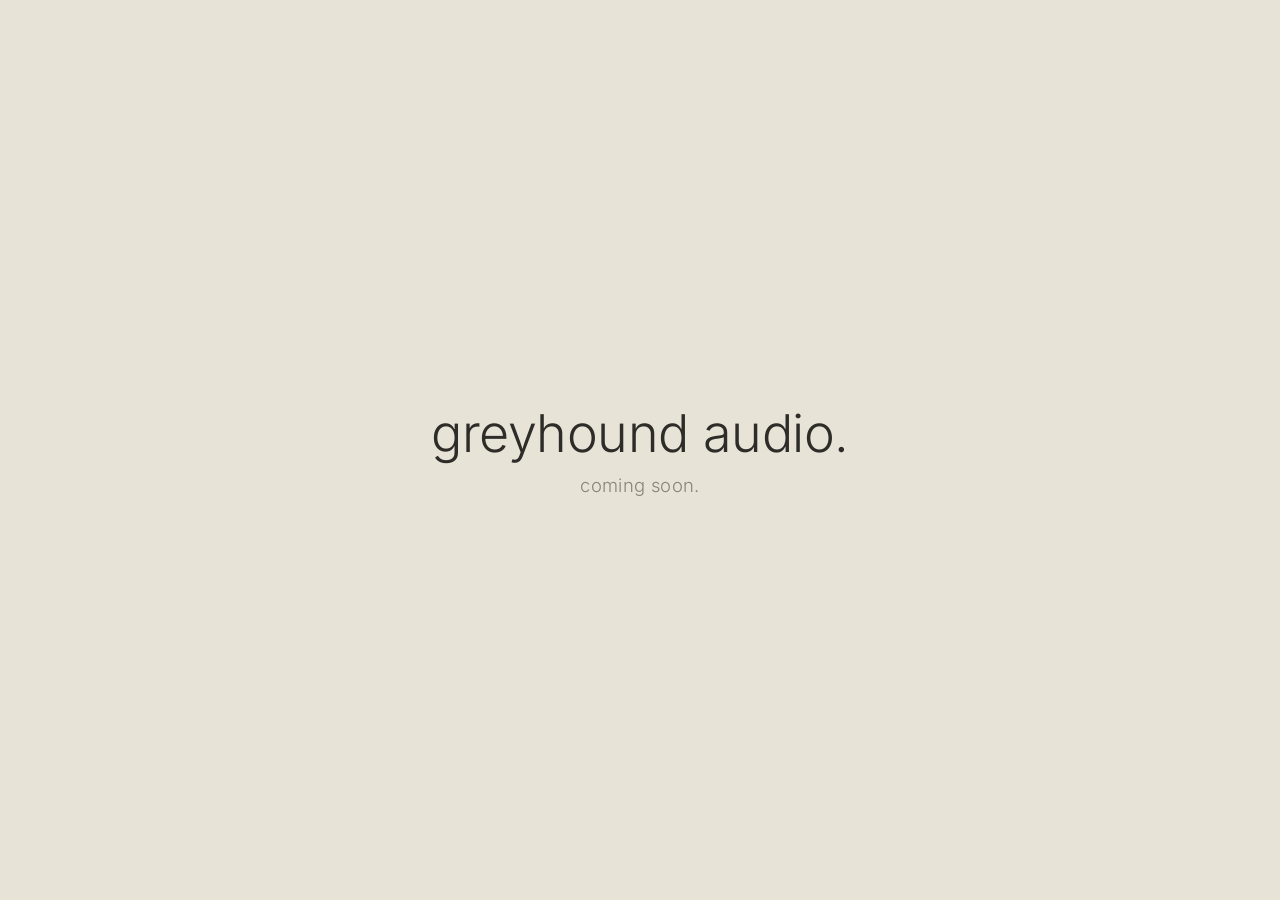
==== index.html @ 5644e5fe "Add files via upload first draft upload" ====
<!DOCTYPE html>
<html lang="en">
<head>
<meta charset="UTF-8">
<meta name="viewport" content="width=device-width, initial-scale=1, viewport-fit=cover">
<title>greyhound audio</title>
<meta name="description" content="greyhound audio — mastering, mixing, production. coming soon.">
<link rel="stylesheet" href="style.css">
<link rel="icon" href="data:,">
</head>
<body>

  <main class="wrap">
    <h1 class="mark" data-hoverable>greyhound audio.</h1>
    <p class="status" data-hoverable>coming soon.</p>
  </main>

  <!-- custom cursor (desktop / fine-pointer only, see CSS) -->
  <div class="cursor" id="cursor" aria-hidden="true">
    <svg viewBox="0 0 40 40" width="40" height="40">
      <circle cx="20" cy="20" r="13" class="cursor-ring"/>
      <line x1="20" y1="2" x2="20" y2="9" class="cursor-tick"/>
      <circle cx="20" cy="20" r="1.6" class="cursor-dot"/>
    </svg>
  </div>

  <script src="script.js"></script>
</body>
</html>
---- style.css ----
@font-face {
  font-family: 'Inter';
  font-weight: 300;
  font-style: normal;
  font-display: swap;
  src: url('fonts/inter-latin-300-normal.woff2') format('woff2');
}

@font-face {
  font-family: 'Inter';
  font-weight: 400;
  font-style: normal;
  font-display: swap;
  src: url('fonts/inter-latin-400-normal.woff2') format('woff2');
}

:root {
  --bg: #E8E3D7;
  --ink: #2E2C28;
  --ink-soft: #8A8478;
  --ring: #BF3922;
}

* {
  margin: 0;
  padding: 0;
  box-sizing: border-box;
}

html, body {
  height: 100%;
}

body {
  background: var(--bg);
  color: var(--ink);
  font-family: 'Inter', -apple-system, BlinkMacSystemFont, 'Segoe UI', sans-serif;
  font-weight: 300;
  display: flex;
  align-items: center;
  justify-content: center;
  min-height: 100dvh;
  overflow: hidden;
  -webkit-font-smoothing: antialiased;
  text-rendering: optimizeLegibility;
}

.wrap {
  text-align: center;
  padding: 0 1.5rem;
  animation: rise 0.9s cubic-bezier(0.16, 1, 0.3, 1) both;
}

@keyframes rise {
  from {
    opacity: 0;
    transform: translateY(10px);
  }
  to {
    opacity: 1;
    transform: translateY(0);
  }
}

.mark {
  font-size: clamp(1.75rem, 6vw, 3.25rem);
  font-weight: 300;
  letter-spacing: -0.01em;
  text-transform: lowercase;
  line-height: 1.15;
}

.status {
  margin-top: 0.6em;
  font-size: clamp(0.9rem, 2.6vw, 1.15rem);
  font-weight: 300;
  letter-spacing: 0.02em;
  text-transform: lowercase;
  color: var(--ink-soft);
}

/* ============ custom cursor ============ */
/* Only on devices with a fine pointer (mouse/trackpad) and hover support.
   Touch devices keep their native cursor entirely. */
@media (hover: hover) and (pointer: fine) {
  body {
    cursor: none;
  }

  .cursor {
    position: fixed;
    top: 0;
    left: 0;
    width: 40px;
    height: 40px;
    pointer-events: none;
    z-index: 9999;
    transform: translate(-50%, -50%);
    will-change: transform;
    opacity: 0;
    transition: opacity 0.25s ease;
  }

  .cursor.active {
    opacity: 1;
  }

  .cursor-ring {
    fill: none;
    stroke: var(--ring);
    stroke-width: 1.1;
    transition: r 0.22s cubic-bezier(0.34, 1.2, 0.4, 1), stroke-width 0.22s ease, fill 0.22s ease;
  }

  .cursor-tick {
    stroke: var(--ring);
    stroke-width: 1.1;
    transition: opacity 0.18s ease;
  }

  .cursor-dot {
    fill: var(--ink);
    transition: r 0.18s ease;
  }

  .cursor.down .cursor-ring {
    r: 10;
  }

  .cursor.down .cursor-dot {
    r: 2.2;
  }

  /* hover response when the cursor is over text — ring tightens and
     sharpens toward the centre point, like a lens focusing, rather
     than a generic hover glow */
  .cursor.on-text .cursor-ring {
    r: 8;
    stroke-width: 1.4;
    fill: rgba(191, 57, 34, 0.08);
  }

  .cursor.on-text .cursor-tick {
    transform: rotate(20deg) scaleY(0.7);
    transform-origin: 20px 20px;
  }

  .cursor.on-text .cursor-dot {
    r: 1.3;
  }

  .cursor svg {
    overflow: visible;
  }

  .cursor-tick {
    transition: opacity 0.18s ease, transform 0.3s cubic-bezier(0.34, 1.56, 0.64, 1);
  }
}

/* Respect reduced motion preferences */
@media (prefers-reduced-motion: reduce) {
  .wrap {
    animation: none;
  }
  .cursor,
  .cursor-ring,
  .cursor-dot,
  .cursor-tick {
    transition: none !important;
  }
}
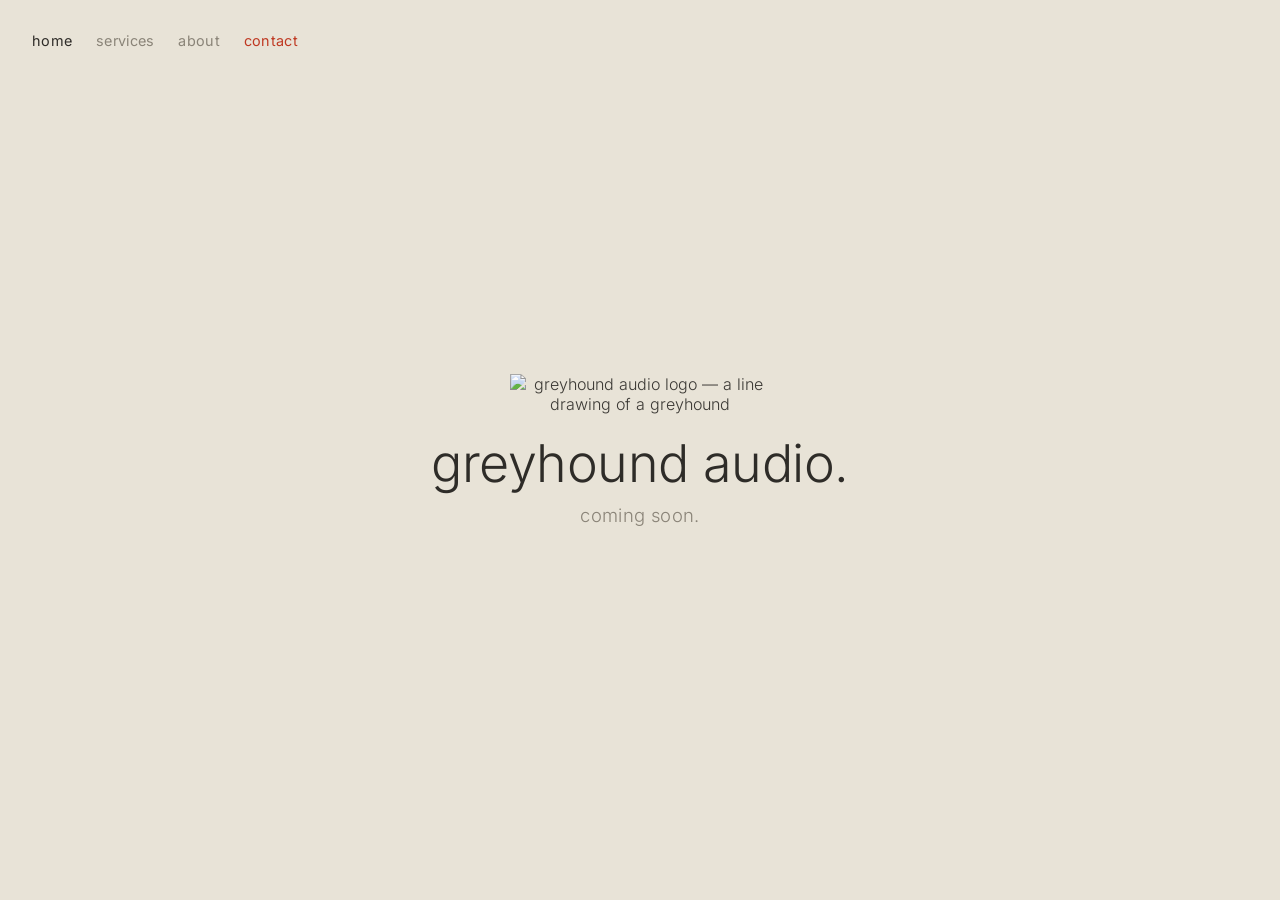
==== commit e93d05ae: "Add files via upload" ====
--- a/index.html
+++ b/index.html
@@ -8,9 +8,17 @@
 <link rel="stylesheet" href="style.css">
 <link rel="icon" href="data:,">
 </head>
-<body>
+<body class="home">
+
+  <nav class="nav">
+    <a href="index.html" class="is-active">home</a>
+    <a href="services.html">services</a>
+    <a href="about.html">about</a>
+    <a href="contact.html" class="contact-link">contact</a>
+  </nav>
 
   <main class="wrap">
+    <img class="logo" src="images/greyhound-mark.png" alt="greyhound audio logo — a line drawing of a greyhound">
     <h1 class="mark" data-hoverable>greyhound audio.</h1>
     <p class="status" data-hoverable>coming soon.</p>
   </main>
--- a/style.css
+++ b/style.css
@@ -18,7 +18,8 @@
   --bg: #E8E3D7;
   --ink: #2E2C28;
   --ink-soft: #8A8478;
-  --ring: #BF3922;
+  --ring: rgba(46, 44, 40, 0.55);
+  --accent: #BF3922;
 }
 
 * {
@@ -36,13 +37,24 @@
   color: var(--ink);
   font-family: 'Inter', -apple-system, BlinkMacSystemFont, 'Segoe UI', sans-serif;
   font-weight: 300;
+  min-height: 100dvh;
+  -webkit-font-smoothing: antialiased;
+  text-rendering: optimizeLegibility;
+}
+
+/* Homepage only: centred single-screen layout, no scroll */
+body.home {
   display: flex;
   align-items: center;
   justify-content: center;
-  min-height: 100dvh;
   overflow: hidden;
-  -webkit-font-smoothing: antialiased;
-  text-rendering: optimizeLegibility;
+}
+
+/* Inner pages: normal top-down flow, nav sits above content */
+body.page {
+  padding: 6.5rem 1.5rem 4rem;
+  display: flex;
+  justify-content: center;
 }
 
 .wrap {
@@ -62,6 +74,14 @@
   }
 }
 
+.logo {
+  display: block;
+  width: clamp(140px, 28vw, 260px);
+  height: auto;
+  margin: 0 auto 1.25rem;
+  opacity: 0.92;
+}
+
 .mark {
   font-size: clamp(1.75rem, 6vw, 3.25rem);
   font-weight: 300;
@@ -79,9 +99,149 @@
   color: var(--ink-soft);
 }
 
+/* ============ site nav ============ */
+.nav {
+  position: fixed;
+  top: 2rem;
+  left: 2rem;
+  z-index: 10;
+  display: flex;
+  flex-wrap: wrap;
+}
+
+.nav a {
+  font-family: 'Inter', sans-serif;
+  font-size: clamp(0.8rem, 1.6vw, 0.9rem);
+  font-weight: 400;
+  letter-spacing: 0.02em;
+  text-transform: lowercase;
+  text-decoration: none;
+  color: var(--ink-soft);
+  transition: color 0.2s ease;
+  margin-right: 1.5rem;
+}
+
+.nav a:last-child {
+  margin-right: 0;
+}
+
+.nav a:hover,
+.nav a:focus-visible {
+  color: var(--ink);
+}
+
+.nav a.is-active {
+  color: var(--ink);
+}
+
+.nav a.contact-link {
+  color: var(--accent);
+}
+
+.nav a.contact-link:hover,
+.nav a.contact-link:focus-visible {
+  color: var(--accent);
+  opacity: 0.8;
+}
+
+/* ============ inner page content ============ */
+.page-content {
+  max-width: 640px;
+  margin: 0 auto;
+  animation: rise 0.7s cubic-bezier(0.16, 1, 0.3, 1) both;
+}
+
+.page-title {
+  font-size: clamp(1.75rem, 5vw, 2.5rem);
+  font-weight: 300;
+  letter-spacing: -0.01em;
+  text-transform: lowercase;
+  margin-bottom: 1.75rem;
+}
+
+.page-content p {
+  font-size: clamp(0.95rem, 2vw, 1.05rem);
+  font-weight: 300;
+  line-height: 1.7;
+  color: var(--ink);
+  margin-bottom: 1.1em;
+  max-width: 56ch;
+}
+
+.page-content .lede {
+  color: var(--ink-soft);
+  font-size: clamp(1rem, 2.2vw, 1.15rem);
+  margin-bottom: 2em;
+}
+
+.service-list {
+  list-style: none;
+  margin-top: 1.5rem;
+  border-top: 1px solid rgba(46, 44, 40, 0.12);
+}
+
+.service-list li {
+  padding: 1.1rem 0;
+  border-bottom: 1px solid rgba(46, 44, 40, 0.12);
+  display: flex;
+  justify-content: space-between;
+  align-items: baseline;
+  gap: 1rem;
+  flex-wrap: wrap;
+}
+
+.service-list .service-name {
+  font-size: clamp(1rem, 2.2vw, 1.15rem);
+  font-weight: 400;
+  text-transform: lowercase;
+}
+
+.service-list .service-desc {
+  font-size: 0.85rem;
+  font-weight: 300;
+  color: var(--ink-soft);
+  flex-basis: 100%;
+}
+
+.contact-block {
+  margin-top: 1.5rem;
+}
+
+.contact-block a {
+  color: var(--accent);
+  text-decoration: none;
+  border-bottom: 1px solid rgba(191, 57, 34, 0.3);
+  transition: opacity 0.2s ease;
+}
+
+.contact-block a:hover,
+.contact-block a:focus-visible {
+  opacity: 0.75;
+}
+
+.contact-row {
+  display: flex;
+  flex-direction: column;
+  gap: 0.6rem;
+  font-size: clamp(0.95rem, 2vw, 1.05rem);
+  margin-bottom: 0.5rem;
+}
+
+.contact-label {
+  font-size: 0.75rem;
+  text-transform: lowercase;
+  letter-spacing: 0.04em;
+  color: var(--ink-soft);
+  margin-top: 1.5rem;
+  margin-bottom: 0.35rem;
+}
+
 /* ============ custom cursor ============ */
 /* Only on devices with a fine pointer (mouse/trackpad) and hover support.
-   Touch devices keep their native cursor entirely. */
+   Touch devices keep their native cursor entirely.
+   Kept deliberately simple for now — no hover/focus/click states.
+   Those are worth reintroducing once more of the site is built out,
+   so the interaction has more surface area to earn its place. */
 @media (hover: hover) and (pointer: fine) {
   body {
     cursor: none;
@@ -109,52 +269,19 @@
     fill: none;
     stroke: var(--ring);
     stroke-width: 1.1;
-    transition: r 0.22s cubic-bezier(0.34, 1.2, 0.4, 1), stroke-width 0.22s ease, fill 0.22s ease;
   }
 
   .cursor-tick {
     stroke: var(--ring);
     stroke-width: 1.1;
-    transition: opacity 0.18s ease;
   }
 
   .cursor-dot {
     fill: var(--ink);
-    transition: r 0.18s ease;
-  }
-
-  .cursor.down .cursor-ring {
-    r: 10;
-  }
-
-  .cursor.down .cursor-dot {
-    r: 2.2;
-  }
-
-  /* hover response when the cursor is over text — ring tightens and
-     sharpens toward the centre point, like a lens focusing, rather
-     than a generic hover glow */
-  .cursor.on-text .cursor-ring {
-    r: 8;
-    stroke-width: 1.4;
-    fill: rgba(191, 57, 34, 0.08);
-  }
-
-  .cursor.on-text .cursor-tick {
-    transform: rotate(20deg) scaleY(0.7);
-    transform-origin: 20px 20px;
-  }
-
-  .cursor.on-text .cursor-dot {
-    r: 1.3;
   }
 
   .cursor svg {
     overflow: visible;
-  }
-
-  .cursor-tick {
-    transition: opacity 0.18s ease, transform 0.3s cubic-bezier(0.34, 1.56, 0.64, 1);
   }
 }
 
@@ -163,10 +290,7 @@
   .wrap {
     animation: none;
   }
-  .cursor,
-  .cursor-ring,
-  .cursor-dot,
-  .cursor-tick {
+  .cursor {
     transition: none !important;
   }
 }
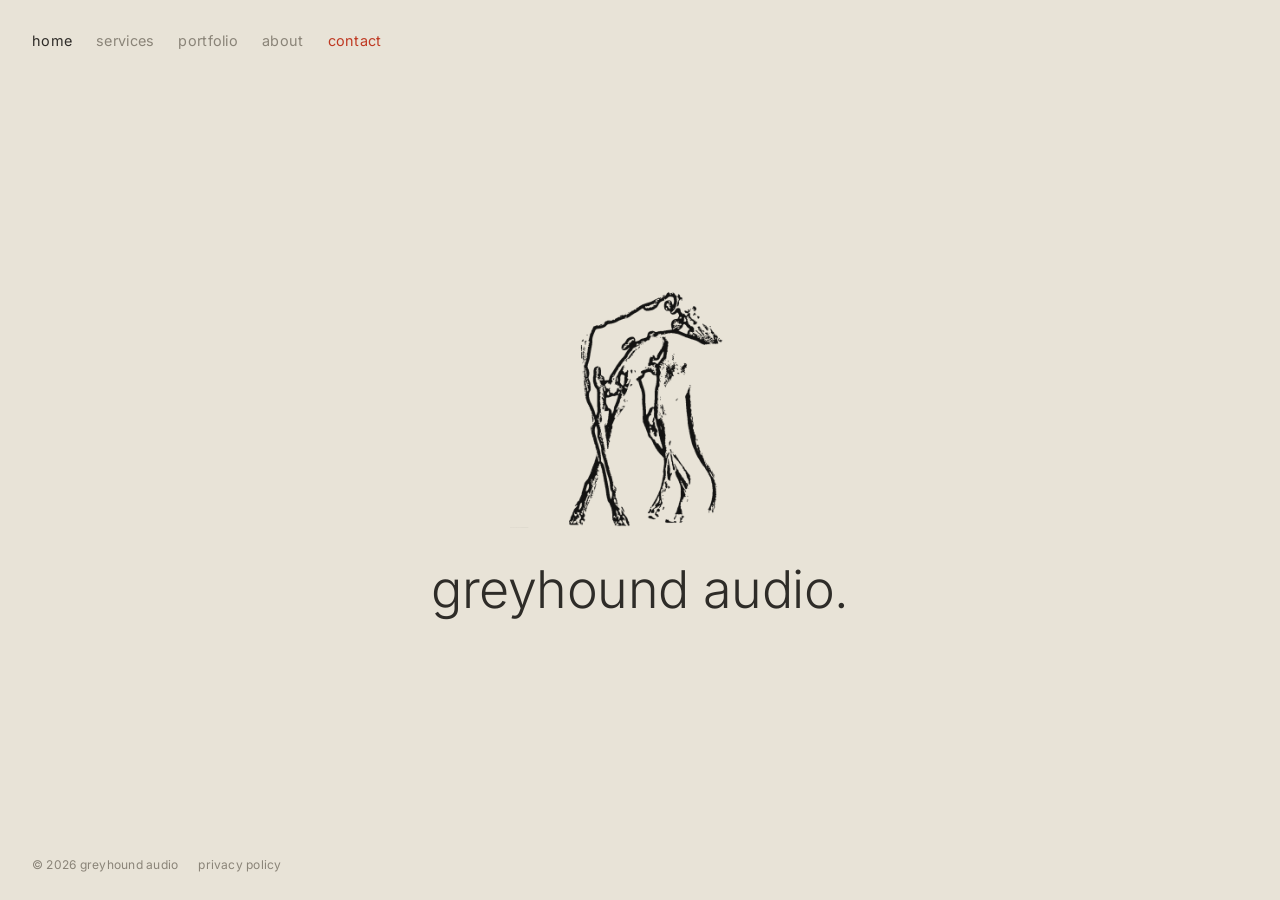
==== commit 1d81bdad: "Add files via upload Update with privacy policy" ====
--- a/index.html
+++ b/index.html
@@ -4,7 +4,14 @@
 <meta charset="UTF-8">
 <meta name="viewport" content="width=device-width, initial-scale=1, viewport-fit=cover">
 <title>greyhound audio</title>
-<meta name="description" content="greyhound audio — mastering, mixing, production. coming soon.">
+<meta name="description" content="greyhound audio — mastering, mixing, and production.">
+<link rel="canonical" href="https://greyhoundaudio.com/">
+<meta property="og:title" content="greyhound audio">
+<meta property="og:description" content="mastering, mixing, and production.">
+<meta property="og:type" content="website">
+<meta property="og:url" content="https://greyhoundaudio.com/">
+<meta property="og:image" content="https://greyhoundaudio.com/images/greyhound-mark.png">
+<meta name="twitter:card" content="summary">
 <link rel="stylesheet" href="style.css">
 <link rel="icon" href="data:,">
 </head>
@@ -13,6 +20,7 @@
   <nav class="nav">
     <a href="index.html" class="is-active">home</a>
     <a href="services.html">services</a>
+    <a href="portfolio.html">portfolio</a>
     <a href="about.html">about</a>
     <a href="contact.html" class="contact-link">contact</a>
   </nav>
@@ -20,15 +28,17 @@
   <main class="wrap">
     <img class="logo" src="images/greyhound-mark.png" alt="greyhound audio logo — a line drawing of a greyhound">
     <h1 class="mark" data-hoverable>greyhound audio.</h1>
-    <p class="status" data-hoverable>coming soon.</p>
   </main>
+
+  <footer class="site-footer">
+    <span>&copy; 2026 greyhound audio</span>
+    <a href="privacy.html">privacy policy</a>
+  </footer>
 
   <!-- custom cursor (desktop / fine-pointer only, see CSS) -->
   <div class="cursor" id="cursor" aria-hidden="true">
     <svg viewBox="0 0 40 40" width="40" height="40">
-      <circle cx="20" cy="20" r="13" class="cursor-ring"/>
-      <line x1="20" y1="2" x2="20" y2="9" class="cursor-tick"/>
-      <circle cx="20" cy="20" r="1.6" class="cursor-dot"/>
+      <circle cx="20" cy="20" r="9" class="cursor-ring"/>
     </svg>
   </div>
 
--- a/style.css
+++ b/style.css
@@ -144,6 +144,26 @@
   opacity: 0.8;
 }
 
+/* ============ corner mark — inner pages only ============ */
+.corner-logo {
+  position: fixed;
+  bottom: 1.75rem;
+  right: 1.75rem;
+  width: 64px;
+  height: auto;
+  opacity: 0.5;
+  pointer-events: none;
+  z-index: 5;
+}
+
+@media (max-width: 600px) {
+  .corner-logo {
+    width: 44px;
+    bottom: 1.25rem;
+    right: 1.25rem;
+  }
+}
+
 /* ============ inner page content ============ */
 .page-content {
   max-width: 640px;
@@ -236,53 +256,234 @@
   margin-bottom: 0.35rem;
 }
 
+/* ============ contact form ============ */
+.contact-form {
+  margin-top: 2.5rem;
+  max-width: 480px;
+}
+
+.form-field {
+  margin-bottom: 1.4rem;
+}
+
+.form-field label {
+  display: block;
+  font-size: 0.75rem;
+  text-transform: lowercase;
+  letter-spacing: 0.04em;
+  color: var(--ink-soft);
+  margin-bottom: 0.5rem;
+}
+
+.form-field input,
+.form-field textarea {
+  width: 100%;
+  background: transparent;
+  border: none;
+  border-bottom: 1px solid rgba(46, 44, 40, 0.25);
+  padding: 0.5rem 0;
+  font-family: 'Inter', sans-serif;
+  font-size: 0.95rem;
+  font-weight: 300;
+  color: var(--ink);
+  transition: border-color 0.2s ease;
+}
+
+.form-field input:focus,
+.form-field textarea:focus {
+  outline: none;
+  border-bottom-color: var(--accent);
+}
+
+.form-field textarea {
+  resize: vertical;
+  min-height: 100px;
+  line-height: 1.6;
+}
+
+.form-submit {
+  background: none;
+  border: 1px solid var(--ink);
+  color: var(--ink);
+  font-family: 'Inter', sans-serif;
+  font-size: 0.85rem;
+  text-transform: lowercase;
+  letter-spacing: 0.03em;
+  padding: 0.65rem 1.75rem;
+  border-radius: 2px;
+  cursor: pointer;
+  transition: background 0.2s ease, color 0.2s ease, border-color 0.2s ease;
+}
+
+.form-submit:hover,
+.form-submit:focus-visible {
+  background: var(--accent);
+  border-color: var(--accent);
+  color: var(--bg);
+}
+
+.form-note {
+  font-size: 0.8rem;
+  color: var(--ink-soft);
+  margin-top: 1rem;
+}
+
+/* ============ portfolio ============ */
+.portfolio-list {
+  margin-top: 1.5rem;
+}
+
+.portfolio-entry {
+  padding: 2rem 0;
+  border-bottom: 1px solid rgba(46, 44, 40, 0.12);
+}
+
+.portfolio-entry:first-child {
+  border-top: 1px solid rgba(46, 44, 40, 0.12);
+}
+
+.portfolio-header {
+  display: flex;
+  justify-content: space-between;
+  align-items: baseline;
+  flex-wrap: wrap;
+  gap: 0.5rem;
+  margin-bottom: 0.9rem;
+}
+
+.portfolio-title {
+  font-size: clamp(1.05rem, 2.4vw, 1.25rem);
+  font-weight: 400;
+  text-transform: lowercase;
+}
+
+.portfolio-credit {
+  font-size: 0.75rem;
+  text-transform: lowercase;
+  letter-spacing: 0.03em;
+  color: var(--accent);
+}
+
+.portfolio-meta {
+  font-size: 0.85rem;
+  color: var(--ink-soft);
+  margin-bottom: 1rem;
+}
+
+.portfolio-embed {
+  width: 100%;
+  border-radius: 3px;
+  overflow: hidden;
+}
+
+.portfolio-embed iframe {
+  display: block;
+  width: 100%;
+  border: none;
+}
+
+.portfolio-empty {
+  padding: 3rem 0;
+  text-align: center;
+  color: var(--ink-soft);
+  font-size: 0.95rem;
+  border-top: 1px solid rgba(46, 44, 40, 0.12);
+  border-bottom: 1px solid rgba(46, 44, 40, 0.12);
+}
+
+/* ============ site footer ============ */
+/* Fixed to the bottom on every page, consistent regardless of whether
+   the page itself scrolls (homepage is a fixed single screen; inner
+   pages flow normally) — this keeps the footer always in the same
+   visual place rather than jumping between "end of content" and
+   "bottom of viewport" depending on the page. */
+.site-footer {
+  position: fixed;
+  bottom: 1.75rem;
+  left: 2rem;
+  z-index: 10;
+  display: flex;
+  flex-wrap: wrap;
+}
+
+.site-footer a,
+.site-footer span {
+  font-size: 0.75rem;
+  font-weight: 400;
+  letter-spacing: 0.02em;
+  text-transform: lowercase;
+  color: var(--ink-soft);
+  text-decoration: none;
+  transition: color 0.2s ease;
+  margin-right: 1.25rem;
+}
+
+.site-footer a:last-child,
+.site-footer span:last-child {
+  margin-right: 0;
+}
+
+.site-footer a:hover,
+.site-footer a:focus-visible {
+  color: var(--ink);
+}
+
+@media (max-width: 600px) {
+  .site-footer {
+    left: 1.25rem;
+    bottom: 1.25rem;
+  }
+
+  .site-footer a,
+  .site-footer span {
+    margin-right: 1rem;
+  }
+}
+
 /* ============ custom cursor ============ */
-/* Only on devices with a fine pointer (mouse/trackpad) and hover support.
-   Touch devices keep their native cursor entirely.
-   Kept deliberately simple for now — no hover/focus/click states.
-   Those are worth reintroducing once more of the site is built out,
-   so the interaction has more surface area to earn its place. */
-@media (hover: hover) and (pointer: fine) {
-  body {
-    cursor: none;
-  }
-
-  .cursor {
-    position: fixed;
-    top: 0;
-    left: 0;
-    width: 40px;
-    height: 40px;
-    pointer-events: none;
-    z-index: 9999;
-    transform: translate(-50%, -50%);
-    will-change: transform;
-    opacity: 0;
-    transition: opacity 0.25s ease;
-  }
-
-  .cursor.active {
-    opacity: 1;
-  }
-
-  .cursor-ring {
-    fill: none;
-    stroke: var(--ring);
-    stroke-width: 1.1;
-  }
-
-  .cursor-tick {
-    stroke: var(--ring);
-    stroke-width: 1.1;
-  }
-
-  .cursor-dot {
-    fill: var(--ink);
-  }
-
-  .cursor svg {
-    overflow: visible;
-  }
+/* The native cursor is only hidden once JS confirms the custom cursor is
+   actually running (via the .has-custom-cursor class on <html>). This
+   means if JS fails for any reason — blocked script, browser quirk,
+   anything — visitors keep the normal system cursor rather than losing
+   cursor visibility entirely. Relying on a CSS media query alone to hide
+   cursor:none was the previous approach and is what caused the cursor to
+   fail silently in some browsers. */
+html.has-custom-cursor,
+html.has-custom-cursor a {
+  cursor: none;
+}
+
+.cursor {
+  position: fixed;
+  top: 0;
+  left: 0;
+  width: 40px;
+  height: 40px;
+  pointer-events: none;
+  z-index: 9999;
+  transform: translate(-50%, -50%);
+  will-change: transform;
+  opacity: 0;
+  transition: opacity 0.25s ease;
+  display: none;
+}
+
+html.has-custom-cursor .cursor {
+  display: block;
+}
+
+.cursor.active {
+  opacity: 1;
+}
+
+.cursor-ring {
+  fill: none;
+  stroke: var(--ink);
+  stroke-width: 1;
+}
+
+.cursor svg {
+  overflow: visible;
 }
 
 /* Respect reduced motion preferences */
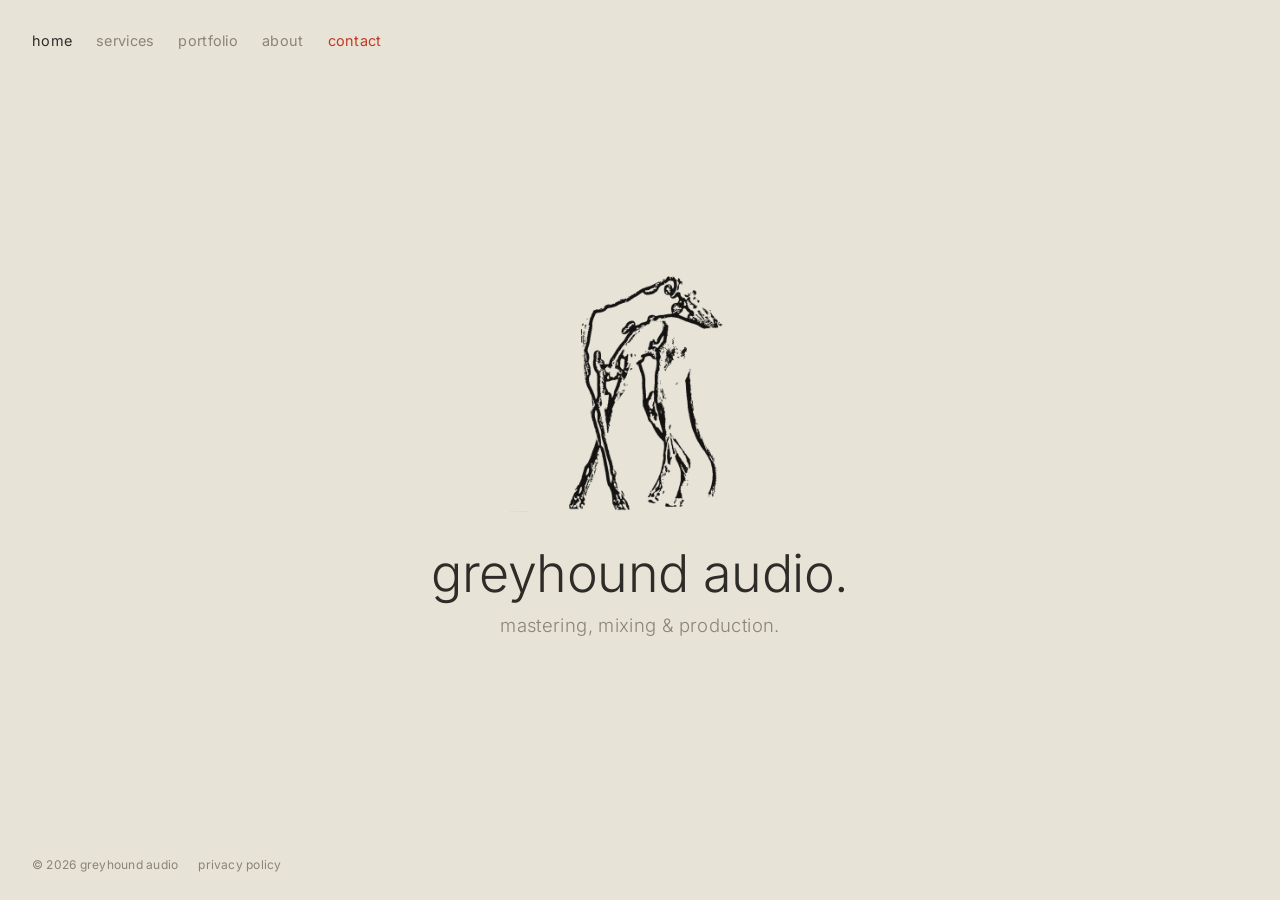
==== commit f1ff6fa8: "Add files via upload Add Favicon and some extra text" ====
--- a/index.html
+++ b/index.html
@@ -10,10 +10,31 @@
 <meta property="og:description" content="mastering, mixing, and production.">
 <meta property="og:type" content="website">
 <meta property="og:url" content="https://greyhoundaudio.com/">
-<meta property="og:image" content="https://greyhoundaudio.com/images/greyhound-mark.png">
-<meta name="twitter:card" content="summary">
+<meta property="og:image" content="https://greyhoundaudio.com/images/og-image.png">
+<meta property="og:image:width" content="1200">
+<meta property="og:image:height" content="630">
+<meta name="twitter:card" content="summary_large_image">
+<script type="application/ld+json">
+{
+  "@context": "https://schema.org",
+  "@type": "ProfessionalService",
+  "name": "greyhound audio",
+  "url": "https://greyhoundaudio.com/",
+  "logo": "https://greyhoundaudio.com/images/greyhound-mark.png",
+  "image": "https://greyhoundaudio.com/images/og-image.png",
+  "description": "Mastering, mixing, and production services.",
+  "email": "connor@greyhoundaudio.com",
+  "areaServed": "GB",
+  "sameAs": [
+    "https://instagram.com/greyhound.audio"
+  ]
+}
+</script>
 <link rel="stylesheet" href="style.css">
-<link rel="icon" href="data:,">
+<link rel="icon" type="image/x-icon" href="/favicon.ico">
+<link rel="icon" type="image/png" sizes="32x32" href="/images/favicon-32.png">
+<link rel="icon" type="image/png" sizes="192x192" href="/images/favicon-192.png">
+<link rel="apple-touch-icon" sizes="180x180" href="/images/apple-touch-icon.png">
 </head>
 <body class="home">
 
@@ -26,8 +47,12 @@
   </nav>
 
   <main class="wrap">
-    <img class="logo" src="images/greyhound-mark.png" alt="greyhound audio logo — a line drawing of a greyhound">
+    <picture>
+      <source srcset="images/greyhound-mark.webp" type="image/webp">
+      <img class="logo" src="images/greyhound-mark.png" alt="greyhound audio logo — a line drawing of a greyhound">
+    </picture>
     <h1 class="mark" data-hoverable>greyhound audio.</h1>
+    <p class="status" data-hoverable>mastering, mixing &amp; production.</p>
   </main>
 
   <footer class="site-footer">
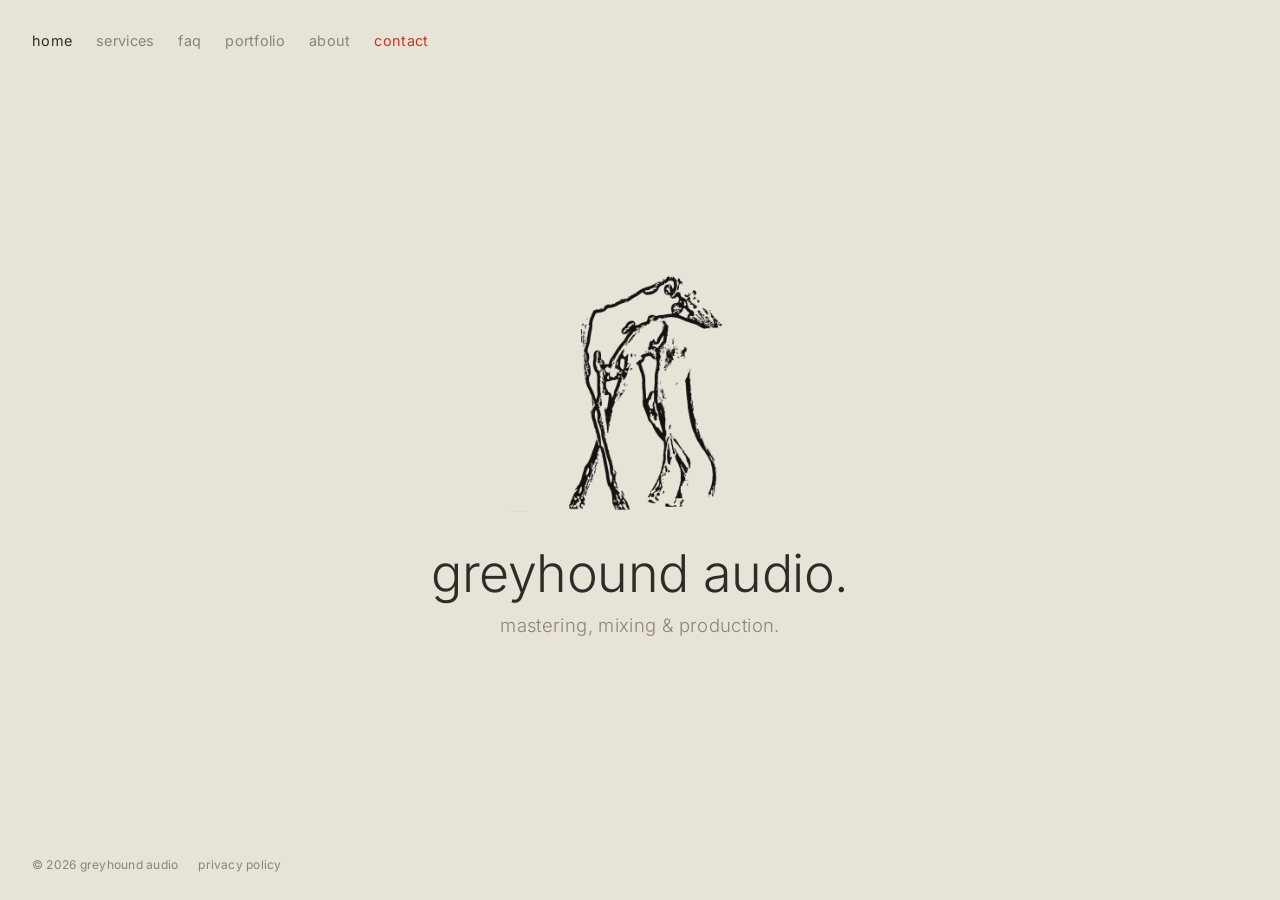
==== commit cdafe5f5: "Add files via upload FAQ, link option in form" ====
--- a/index.html
+++ b/index.html
@@ -33,6 +33,7 @@
 <link rel="stylesheet" href="style.css">
 <link rel="icon" type="image/x-icon" href="/favicon.ico">
 <link rel="icon" type="image/png" sizes="32x32" href="/images/favicon-32.png">
+<link rel="icon" type="image/png" sizes="48x48" href="/images/favicon-48.png">
 <link rel="icon" type="image/png" sizes="192x192" href="/images/favicon-192.png">
 <link rel="apple-touch-icon" sizes="180x180" href="/images/apple-touch-icon.png">
 </head>
@@ -41,16 +42,19 @@
   <nav class="nav">
     <a href="index.html" class="is-active">home</a>
     <a href="services.html">services</a>
+    <a href="faq.html">faq</a>
     <a href="portfolio.html">portfolio</a>
     <a href="about.html">about</a>
     <a href="contact.html" class="contact-link">contact</a>
   </nav>
 
   <main class="wrap">
-    <picture>
-      <source srcset="images/greyhound-mark.webp" type="image/webp">
-      <img class="logo" src="images/greyhound-mark.png" alt="greyhound audio logo — a line drawing of a greyhound">
-    </picture>
+    <a href="secret.html" class="logo-link" aria-label="greyhound audio">
+      <picture>
+        <source srcset="images/greyhound-mark.webp" type="image/webp">
+        <img class="logo" src="images/greyhound-mark.png" alt="greyhound audio logo — a line drawing of a greyhound">
+      </picture>
+    </a>
     <h1 class="mark" data-hoverable>greyhound audio.</h1>
     <p class="status" data-hoverable>mastering, mixing &amp; production.</p>
   </main>
--- a/style.css
+++ b/style.css
@@ -72,6 +72,15 @@
     opacity: 1;
     transform: translateY(0);
   }
+}
+
+.logo-link {
+  display: block;
+  text-decoration: none;
+  /* Deliberately no hover state, no cursor change, no visual affordance —
+     this is a hidden interaction, not a button. The custom cursor (on
+     devices where it's active) already replaces the native pointer
+     globally, so there's nothing here to give the game away. */
 }
 
 .logo {
@@ -223,6 +232,48 @@
   flex-basis: 100%;
 }
 
+/* ============ faq page ============ */
+.faq-section-title {
+  font-size: 0.75rem;
+  font-weight: 500;
+  text-transform: lowercase;
+  letter-spacing: 0.06em;
+  color: var(--accent);
+  margin-top: 2.5rem;
+  margin-bottom: 1rem;
+  padding-bottom: 0.5rem;
+  border-bottom: 1px solid rgba(46, 44, 40, 0.12);
+}
+
+.faq-section-title:first-of-type {
+  margin-top: 1.5rem;
+}
+
+.faq-item {
+  margin-bottom: 1.5rem;
+}
+
+.faq-q {
+  font-size: clamp(0.95rem, 2.1vw, 1.05rem);
+  font-weight: 400;
+  color: var(--ink);
+  margin-bottom: 0.4rem;
+}
+
+.faq-a {
+  font-size: 0.85rem;
+  font-weight: 300;
+  color: var(--ink-soft);
+  line-height: 1.65;
+  max-width: 58ch;
+}
+
+.faq-a a {
+  color: inherit;
+  text-decoration: underline;
+  text-decoration-color: rgba(46, 44, 40, 0.25);
+}
+
 .contact-block {
   margin-top: 1.5rem;
 }
@@ -273,6 +324,18 @@
   letter-spacing: 0.04em;
   color: var(--ink-soft);
   margin-bottom: 0.5rem;
+}
+
+.optional-tag {
+  opacity: 0.6;
+  font-style: italic;
+}
+
+.form-field input::placeholder,
+.form-field textarea::placeholder {
+  color: rgba(46, 44, 40, 0.3);
+  font-family: 'Inter', sans-serif;
+  font-weight: 300;
 }
 
 .form-field input,
